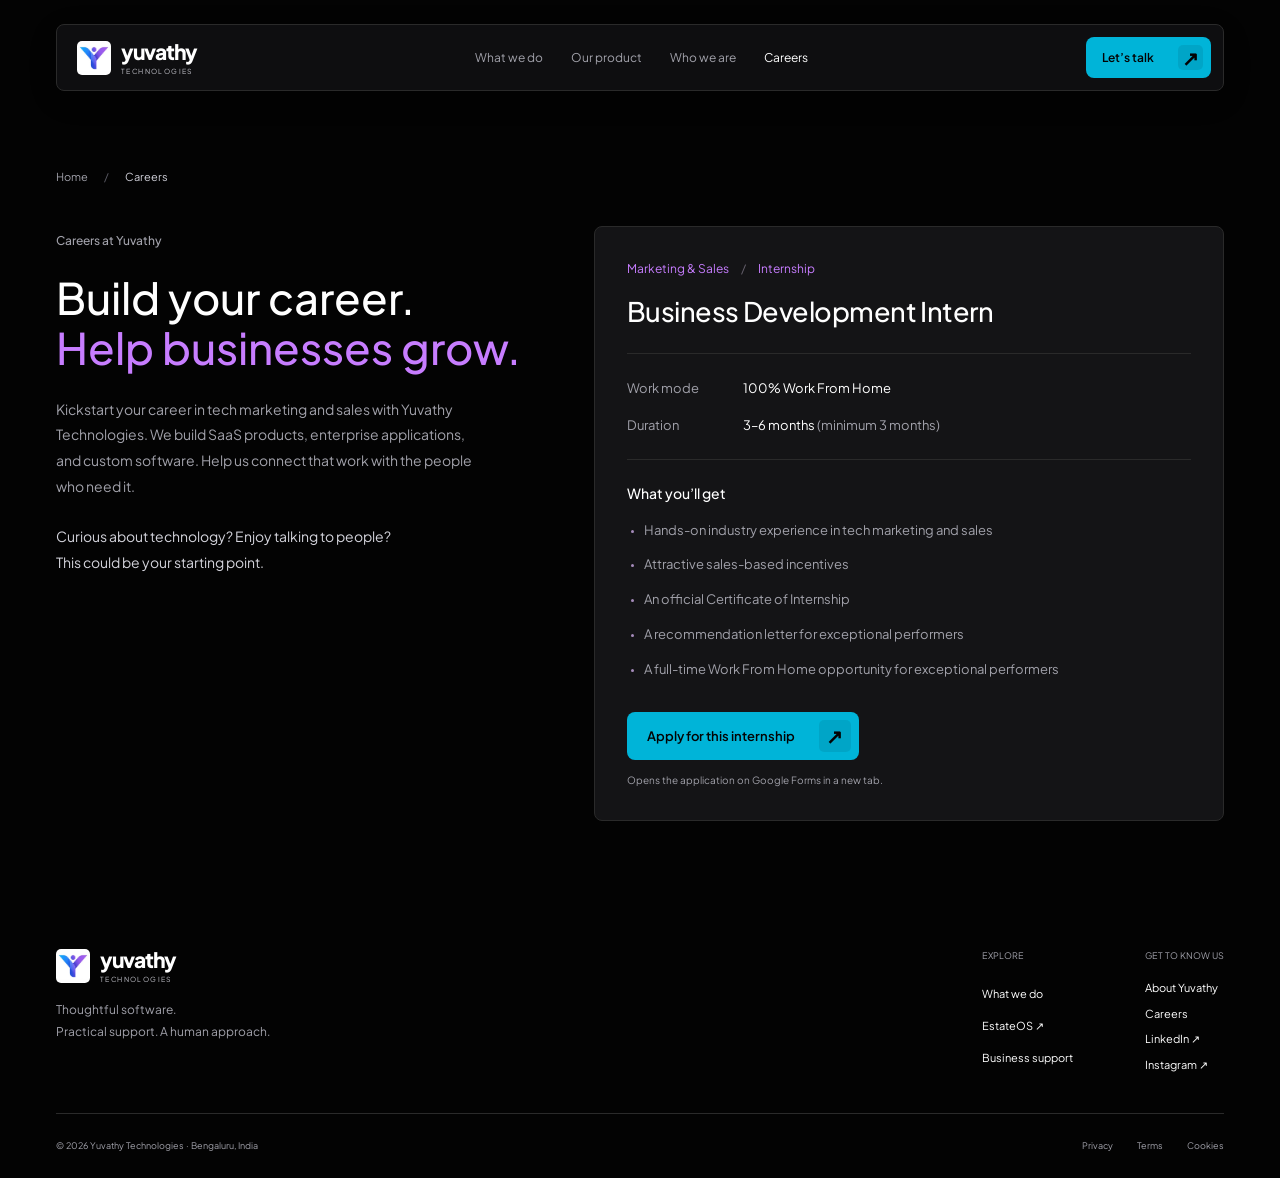
==== careers/index.html @ b0ac0183 "Streamline homepage and move internship details to careers page" ====
<!DOCTYPE html>
<html lang="en">

<head>
    <!-- Google tag (gtag.js) -->
    <script async src="https://www.googletagmanager.com/gtag/js?id=G-8HTMG8P2JD"></script>
    <script>
        window.dataLayer = window.dataLayer || [];
        function gtag(){dataLayer.push(arguments);}
        gtag('js', new Date());
        gtag('config', 'G-8HTMG8P2JD');
    </script>
    <meta charset="UTF-8">
    <meta name="viewport" content="width=device-width, initial-scale=1.0">
    <title>Business Development Internship — Careers | Yuvathy Technologies</title>
    <meta name="description" content="Apply for the Business Development Intern role at Yuvathy Technologies. 100% work from home, 3–6 months, sales-based incentives and an internship certificate.">
    <meta name="robots" content="index, follow">
    <meta name="theme-color" content="#030303">
    <link rel="canonical" href="https://yuvathy.in/careers/">
    <link rel="icon" type="image/svg+xml" href="/assets/favicon.svg">
    <link rel="alternate icon" type="image/png" sizes="48x48" href="/assets/favicon-48.png">
    <link rel="apple-touch-icon" sizes="180x180" href="/assets/apple-touch-icon.png">
    <link rel="preload" href="/assets/fonts/plus-jakarta-sans-latin-variable.woff2" as="font" type="font/woff2" crossorigin>
    <link rel="stylesheet" href="/css/site.css">
    <link rel="stylesheet" href="/css/pages.css">
</head>

<body class="careers-page">
    <a href="#main" class="skip-link">Skip to content</a>
    <header class="site-header">
        <div class="container nav-island">
            <a href="/" class="brand" aria-label="Yuvathy Technologies home">
                <img src="/assets/yuvathy-symbol.png" alt="" width="35" height="35">
                <span><span class="brand-name">yuvathy</span><span class="brand-kicker">Technologies</span></span>
            </a>
            <nav class="desktop-nav" aria-label="Primary navigation">
                <a href="/#services">What we do</a>
                <a href="/#products">Our product</a>
                <a href="/#about">Who we are</a>
                <a href="/careers/" aria-current="page">Careers</a>
            </nav>
            <a href="/#contact" class="button nav-contact">Let’s talk <span class="arrow" aria-hidden="true">↗</span></a>
            <button class="menu-toggle" aria-label="Open navigation" aria-expanded="false" aria-controls="mobile-navigation" type="button"><span></span><span></span></button>
        </div>
    </header>
    <nav class="mobile-menu" id="mobile-navigation" aria-label="Mobile navigation" inert>
        <a href="/#services" style="--i:1">What we do</a>
        <a href="/#products" style="--i:2">Our product</a>
        <a href="/#about" style="--i:3">Who we are</a>
        <a href="/careers/" style="--i:4">Careers</a>
        <a href="/#contact" style="--i:5">Let’s talk ↗</a>
        <p>Bengaluru, India · hello@yuvathy.in</p>
    </nav>

    <main id="main">
        <section id="careers" class="section careers-section" aria-labelledby="careers-title">
            <div class="container"><nav class="service-breadcrumb" aria-label="Breadcrumb"><ol><li><a href="/">Home</a></li><li aria-current="page">Careers</li></ol></nav></div>
            <div class="container careers-layout">
                <div class="careers-intro">
                    <span class="eyebrow">Careers at Yuvathy</span>
                    <h1 id="careers-title">Build your career.<br><em>Help businesses grow.</em></h1>
                    <p>Kickstart your career in tech marketing and sales with Yuvathy Technologies. We build SaaS products, enterprise applications, and custom software. Help us connect that work with the people who need it.</p>
                    <p class="careers-invitation">Curious about technology? Enjoy talking to people? This could be your starting point.</p>
                </div>
                <article id="business-development-intern" class="career-opening" aria-labelledby="intern-title">
                    <div class="career-category">Marketing &amp; Sales <span aria-hidden="true">/</span> Internship</div>
                    <h2 id="intern-title" class="career-opening-title">Business Development Intern</h2>
                    <dl class="career-details">
                        <div><dt>Work mode</dt><dd>100% Work From Home</dd></div>
                        <div><dt>Duration</dt><dd>3–6 months <span>(minimum 3 months)</span></dd></div>
                    </dl>
                    <h3 class="career-benefits-title">What you’ll get</h3>
                    <ul class="career-benefits">
                        <li>Hands-on industry experience in tech marketing and sales</li>
                        <li>Attractive sales-based incentives</li>
                        <li>An official Certificate of Internship</li>
                        <li>A recommendation letter for exceptional performers</li>
                        <li>A full-time Work From Home opportunity for exceptional performers</li>
                    </ul>
                    <a class="button career-apply" href="https://forms.gle/mjjdK5EdG37M9umu9" target="_blank" rel="noopener noreferrer" aria-label="Apply for the Business Development Intern position on Google Forms">Apply for this internship <span class="arrow" aria-hidden="true">↗</span></a>
                    <p class="career-apply-note">Opens the application on Google Forms in a new tab.</p>
                </article>
            </div>
        </section>

    </main>

    <footer class="site-footer">
        <div class="container">
            <div class="footer-top">
                <div class="footer-brand"><a href="/" class="brand" aria-label="Yuvathy Technologies home"><img src="/assets/yuvathy-symbol.png" alt="" width="35" height="35"><span><span class="brand-name">yuvathy</span><span class="brand-kicker">Technologies</span></span></a><p>Thoughtful software.<br>Practical support. A human approach.</p></div>
                <div class="footer-links">
                    <div><small>Explore</small><a href="/#services">What we do</a><a href="https://estateos.yuvathy.in" target="_blank" rel="noopener noreferrer">EstateOS ↗</a><a href="/services/accounting-compliance/">Business support</a></div>
                    <div><small>Get to know us</small><a href="/#about">About Yuvathy</a><a href="/careers/" aria-current="page">Careers</a><a href="https://www.linkedin.com/company/yuvathy-technologies/" target="_blank" rel="noopener noreferrer">LinkedIn ↗</a><a href="https://www.instagram.com/yuvathy.in/" target="_blank" rel="noopener noreferrer">Instagram ↗</a></div>
                </div>
            </div>
            <div class="footer-bottom"><span>© 2026 Yuvathy Technologies · Bengaluru, India</span><div class="footer-legal"><a href="/privacy.html">Privacy</a><a href="/terms.html">Terms</a><a href="/cookies.html">Cookies</a></div></div>
        </div>
    </footer>
    <script type="module" src="/js/site.js"></script>
</body>
</html>
---- css/site.css ----
@font-face {
  font-family: 'Plus Jakarta Sans';
  font-style: normal;
  font-weight: 400 800;
  font-display: swap;
  src: url('/assets/fonts/plus-jakarta-sans-latin-variable.woff2') format('woff2');
}

:root {
  --primary: #00b4d8;
  --accent: #c77dff;
  --background: #030303;
  --surface: #1a1a1a;
  --text: #ffffff;
  --muted: #a1a1aa;
  --border: #2a2a2a;
  --radius: 8px;
  --section-space: 80px;
  --curve: cubic-bezier(.22,.8,.25,1);
  --display: 'Plus Jakarta Sans', sans-serif;
  --max: 1240px;
}

* { box-sizing: border-box; }
html { scroll-behavior: smooth; scroll-padding-top: 120px; }
body {
  margin: 0;
  background: var(--background);
  color: var(--text);
  font: 400 16px/1.6 var(--display);
  -webkit-font-smoothing: antialiased;
}
body.menu-open { overflow: hidden; }
::selection { background: var(--accent); color: var(--background); }
a { color: inherit; text-decoration: none; }
button, input, textarea, select { font: inherit; }
button, a { -webkit-tap-highlight-color: transparent; }
button { cursor: pointer; color: inherit; }
img { display: block; max-width: 100%; }
h1, h2, h3, p { margin: 0; }
h1, h2, h3 { font-weight: 500; }
h1, h2 { font-family: var(--display); line-height: 1.04; letter-spacing: 0; }
h2 { font-size: clamp(36px, 3.5vw, 48px); }
h3 { line-height: 1.3; }
p { color: var(--muted); }
em { font-style: normal; font-weight: inherit; color: var(--accent); }
ul, ol { padding: 0; margin: 0; list-style: none; }
.container { width: min(var(--max), calc(100% - 112px)); margin-inline: auto; }
.section { padding-block: var(--section-space); }
.eyebrow {
  display: inline-flex; align-items: center; gap: 10px; margin-bottom: 24px;
  color: var(--muted); font: 500 12px/1.4 var(--display); letter-spacing: 0;
}
.skip-link {
  position: fixed; top: 10px; left: 10px; z-index: 40;
  transform: translateY(-180%); padding: 12px 20px;
  background: var(--primary); color: var(--background); border-radius: var(--radius);
}
.skip-link:focus { transform: none; }
:focus-visible { outline: 2px solid var(--accent); outline-offset: 5px; }
.arrow {
  display: grid; place-items: center; flex: 0 0 auto;
  width: 32px; height: 32px; background: #03030314; border-radius: 5px;
  font-size: 20px; line-height: 1; transition: transform .5s var(--curve);
}
.button {
  display: inline-flex; justify-content: space-between; align-items: center; gap: 24px;
  min-height: 48px; padding: 8px 8px 8px 20px;
  background: var(--primary); color: #030303; border: 0; border-radius: var(--radius);
  font-size: 13px; font-weight: 600;
  transition: transform .5s var(--curve), background .5s var(--curve);
}
.button:hover { background: #38c9e6; }
.button:hover .arrow { transform: translate(2px,-2px); }
.button:active { transform: scale(.98); }
.text-link { display: inline-flex; align-items: center; gap: 16px; font-size: 13px; font-weight: 500; }
.text-link .arrow { background: #ffffff08; color: var(--primary); }
.text-link:hover .arrow { transform: translate(3px,-2px); }
.quiet-link { font-size: 12px; padding-block: 7px; border-bottom: 1px solid var(--border); color: #c3c3cb; }
.quiet-link:hover { color: white; }

/* Navigation is detached from the page edge. */
.site-header { position: fixed; top: 24px; left: 0; right: 0; z-index: 20; pointer-events: none; }
.nav-island {
  pointer-events: auto; display: flex; align-items: center; justify-content: space-between; gap: 24px;
  padding: 12px 12px 12px 20px; background: #101012eb; backdrop-filter: blur(20px);
  border: 1px solid var(--border); border-radius: var(--radius);
  box-shadow: 0 8px 32px #00000018;
}
.brand { display: flex; align-items: center; gap: 10px; line-height: 1; }
.brand img { width: 34px; height: 34px; border-radius: 5px; }
.brand-name { display: block; font-size: 21px; letter-spacing: -.06em; font-weight: 800; }
.brand-kicker { display: block; margin-top: 6px; font: 400 7px/1 var(--display); letter-spacing: .2em; text-transform: uppercase; color: #c4c4cc; }
.desktop-nav { display: flex; gap: 28px; font-size: 12px; }
.desktop-nav a { color: var(--muted); transition: color .4s var(--curve); }
.desktop-nav a:hover, .desktop-nav a[aria-current] { color: white; }
.nav-contact { min-height: 40px; padding-left: 16px; font-size: 12px; }
.nav-contact .arrow { width: 25px; height: 25px; }
.menu-toggle { display: none; width: 44px; height: 44px; position: relative; z-index: 32; background: transparent; border: 0; border-radius: 5px; }
.menu-toggle span { position: absolute; left: 12px; width: 20px; height: 1.5px; background: white; transition: transform .5s var(--curve); }
.menu-toggle span:first-child { transform: translateY(-4px); }
.menu-toggle span:last-child { transform: translateY(4px); }
.menu-toggle[aria-expanded=true] span:first-child { transform: rotate(45deg); }
.menu-toggle[aria-expanded=true] span:last-child { transform: rotate(-45deg); }
.mobile-menu {
  position: fixed; inset: 0; z-index: 19; display: flex; flex-direction: column; justify-content: center;
  padding: 100px 32px 45px; background: #030303f5; backdrop-filter: blur(24px);
  visibility: hidden; opacity: 0; pointer-events: none;
  transition: opacity .5s var(--curve), visibility 0s .5s;
}
.mobile-menu.is-open { visibility: visible; opacity: 1; pointer-events: auto; transition: opacity .5s var(--curve), visibility 0s; }
.mobile-menu a {
  display: block; font-size: clamp(28px,6vw,42px); line-height: 1.8; letter-spacing: -.03em;
  transform: translateY(25px); opacity: 0;
  transition: transform .65s var(--curve), opacity .65s var(--curve); transition-delay: calc(var(--i)*60ms);
}
.mobile-menu.is-open a { transform: none; opacity: 1; }
.mobile-menu p { margin-top: 32px; font: 10px/1.8 var(--display); }

/* A typographic first screen with one atmospheric focal object. */
.hero { position: relative; padding-top: 184px; padding-bottom: 40px; overflow: clip; }
.hero::before {
  content: ''; position: absolute; inset: 0; pointer-events: none;
  background: radial-gradient(ellipse at 83% 38%,#44226612,transparent 45%);
}
.hero-layout { display: grid; grid-template-columns: 1.15fr 1fr; gap: 48px; align-items: center; }
.hero-copy { position: relative; }
.hero .eyebrow { margin-bottom: 32px; }
.hero .eyebrow::before { content: ''; width: 24px; height: 1px; background: var(--primary); }
.hero h1 { font-size: 64px; font-weight: 500; line-height: 1.04; letter-spacing: 0; }
.hero h1 em { color: var(--accent); }
.hero-description { max-width: 470px; margin-top: 32px; font-size: 16px; line-height: 1.75; }
.hero-actions { display: flex; align-items: center; gap: 24px; margin-top: 32px; }
.hero-footnote { margin-top: 24px; font: 11px/1.6 var(--display); }
.hero-art { position: relative; min-width: 0; }
.art-label { position: absolute; top: 5%; right: 0; color: #b2a4bc; font: 9px/1.5 var(--display); text-transform: uppercase; letter-spacing: .08em; }
.orbit { width: 100%; height: auto; }
.art-caption { display: flex; align-items: center; gap: 16px; position: absolute; bottom: 0; left: 16px; right: 0; }
.art-cross { font: 300 28px/1 var(--display); color: var(--primary); }
.art-caption p { font-size: 12px; line-height: 1.7; }
.art-caption p span { color: #e9e9ed; }
.hero-baseline { position: relative; display: flex; justify-content: space-between; gap: 32px; margin-top: 64px; padding-top: 24px; border-top: 1px solid var(--border); color: var(--muted); font: 12px/1.6 var(--display); }
.baseline-services { display: flex; gap: 24px; }
.baseline-services span + span { padding-left: 24px; border-left: 1px solid var(--border); }

.section-heading { display: flex; justify-content: space-between; align-items: end; gap: 64px; margin-bottom: 40px; }
.section-heading h2 { max-width: 640px; }
.section-heading > p { max-width: 330px; font-size: 14px; line-height: 1.8; }
.service-grid { display: grid; grid-template-columns: 1.15fr 1fr; gap: 16px; }
.card-shell { padding: 1px; background: var(--border); border-radius: var(--radius); }
.service-core { display: flex; flex-direction: column; align-items: start; min-height: 376px; padding: 32px; background: var(--surface); border-radius: 7px; }
.service-number { display: flex; justify-content: space-between; align-items: center; width: 100%; font: 500 10px/1.6 var(--display); color: var(--primary); }
.service-symbol { font-size: 24px; line-height: 1; }
.service-core h3 { margin-top: 32px; font-size: 28px; letter-spacing: -.03em; }
.service-core > p { max-width: 460px; margin-top: 16px; font-size: 14px; line-height: 1.8; }
.service-tags { display: flex; flex-wrap: wrap; gap: 8px; margin: 24px 0 32px; }
.service-tags span { padding: 5px 8px; background: #ffffff05; border: 1px solid #ffffff08; border-radius: 4px; color: #b6b6c0; font: 9px/1.5 var(--display); }
.service-core .text-link { margin-top: auto; }
.service-business .service-core { background: #171419; }
.service-business .service-number, .service-business .text-link .arrow { color: var(--accent); }

.product-section { background: #0b0b0d; border-block: 1px solid #ffffff06; }
.product-heading { display: flex; align-items: center; justify-content: space-between; gap: 24px; margin-bottom: 48px; }
.product-heading .eyebrow { margin-bottom: 0; }
.product-heading > span { font: 10px/1.6 var(--display); color: var(--muted); }
.product-layout { display: grid; grid-template-columns: .85fr 1.15fr; align-items: center; gap: 64px; }
.product-copy h2 { font-size: clamp(36px,3.4vw,46px); line-height: 1.13; }
.product-name { display: inline-flex; align-items: center; gap: 10px; margin-bottom: 24px; font-size: 18px; font-weight: 600; letter-spacing: -.05em; }
.product-logo { width: 36px; height: 36px; flex-shrink: 0; }
.product-copy > p { font-size: 14px; margin-top: 24px; line-height: 1.8; }
.product-benefits { display: flex; flex-wrap: wrap; gap: 12px; margin: 24px 0 32px; }
.product-benefits span { padding-right: 12px; border-right: 1px solid var(--border); font: 10px/1.5 var(--display); color: var(--muted); }
.product-benefits span:last-child { border: 0; }
.product-window-shell { min-width: 0; padding: 5px; background: #19191e; border: 1px solid #ffffff0d; border-radius: var(--radius); box-shadow: 0 24px 80px #00000016; }
.product-window { overflow: hidden; background: #0e0e12; border: 1px solid #ffffff08; border-radius: 4px; }
.window-bar { display: flex; align-items: center; justify-content: space-between; gap: 8px; padding: 12px 16px; border-bottom: 1px solid var(--border); color: var(--muted); font: 8px/1.5 var(--display); }
.window-dots { display: flex; gap: 4px; }
.window-dots span { width: 5px; height: 5px; border-radius: 50%; background: #585861; }
.demo-label { padding: 3px 6px; border-radius: 3px; background: #c77dff12; color: var(--accent); font-size: 7px; text-transform: uppercase; letter-spacing: .04em; }
.app-layout { display: grid; grid-template-columns: 112px 1fr; min-height: 330px; }
.app-sidebar { padding: 24px 12px; background: #151519; border-right: 1px solid var(--border); }
.app-logo { display: flex; align-items: center; gap: 5px; margin-bottom: 26px; font-size: 12px; font-weight: 700; letter-spacing: -.04em; }
.app-logo img { width: 16px; height: 16px; flex-shrink: 0; }
.app-sidebar li { display: flex; align-items: center; gap: 7px; margin-bottom: 4px; padding: 8px; border-radius: 4px; color: var(--muted); font-size: 8px; }
.app-sidebar li.selected { background: #00b4d812; color: var(--primary); }
.app-sidebar li span { font-size: 12px; }
.app-main { padding: 24px; }
.app-eyebrow { font: 7px/1.5 var(--display); text-transform: uppercase; color: var(--muted); letter-spacing: .04em; }
.app-main h3 { margin-top: 7px; font-size: 18px; letter-spacing: -.03em; }
.app-main > p { margin-top: 6px; font-size: 8px; }
.app-toolbar { display: flex; align-items: center; justify-content: space-between; gap: 8px; margin-top: 24px; font-size: 9px; font-weight: 500; }
.app-toolbar > span:last-child { padding: 5px 8px; background: var(--primary); color: #030303; border-radius: 4px; font-size: 7px; }
.property-table { width: 100%; margin-top: 12px; border-collapse: collapse; font-size: 8px; }
.property-table th { padding: 9px 0; text-align: left; border-bottom: 1px solid var(--border); font: 400 7px/1.6 var(--display); color: var(--muted); }
.property-table td { padding: 12px 0; border-bottom: 1px solid #ffffff08; }
.property-name { display: flex; align-items: center; gap: 7px; }
.property-tile { display: grid; place-items: center; flex-shrink: 0; width: 24px; height: 25px; border-radius: 4px; background: #00b4d815; color: var(--primary); font-size: 13px; }
.property-tile.terracotta { background: #c77dff15; color: var(--accent); }
.property-tile.blue { background: #00b4d810; color: #82bac8; }
.app-status { display: inline-block; padding: 3px 6px; border-radius: 4px; background: #00b4d812; color: #6ec7d9; font-size: 6px; }
.app-status.follow-up { background: #c77dff12; color: #d1a1f7; }
.preview-caption { margin-top: 12px; text-align: right; font: 8px/1.7 var(--display); color: var(--muted); }
.pipeline { display: flex; justify-content: space-between; gap: 32px; margin-top: 64px; padding-top: 24px; border-top: 1px solid var(--border); }
.pipeline p { font: 10px/1.8 var(--display); }
.pipeline span { color: #dbdbe2; }

.about-layout { display: grid; grid-template-columns: 1fr 1fr; gap: 88px; align-items: start; }
.about-layout h2 { max-width: 520px; line-height: 1.15; }
.about-copy { padding-top: 40px; }
.about-copy > p { margin-bottom: 24px; font-size: 15px; line-height: 1.9; }
.signature { display: flex; align-items: center; gap: 12px; margin-top: 32px; font-size: 11px; line-height: 1.6; }
.signature-logo { width: 40px; height: 40px; border-radius: 5px; }
.signature small { display: block; color: var(--muted); font: 9px/1.8 var(--display); }
.principles { display: flex; flex-wrap: wrap; gap: 16px; margin-top: 32px; }
.principles span { color: #b6b6c0; font: 9px/1.6 var(--display); }
.principles span + span { padding-left: 16px; border-left: 1px solid var(--border); }
.process { padding-top: 0; }
.process-heading { display: flex; align-items: center; justify-content: space-between; gap: 32px; padding-top: 40px; margin-bottom: 40px; border-top: 1px solid var(--border); }
.process-heading h2 { font-size: 32px; letter-spacing: -.025em; }
.process-heading p { font: 10px/1.7 var(--display); }
.process-steps { display: grid; grid-template-columns: repeat(3,1fr); gap: 48px; }
.step-number { display: block; margin-bottom: 24px; color: var(--primary); font: 11px/1.5 var(--display); }
.process-steps h3 { margin-bottom: 12px; font-size: 16px; }
.process-steps p { max-width: 330px; font-size: 13px; line-height: 1.8; }
.careers-section { padding-top: 0; }
.careers-layout { display: grid; grid-template-columns: .85fr 1.15fr; gap: 72px; align-items: start; padding-top: 64px; border-top: 1px solid var(--border); }
.careers-intro h1 { font-size: clamp(34px,3.4vw,46px); line-height: 1.14; }
.careers-intro > p { max-width: 430px; margin-top: 24px; font-size: 14px; line-height: 1.85; }
.careers-intro .careers-invitation { max-width: 350px; color: #d4d4dc; }
.career-opening { padding: 32px; background: #141416; border: 1px solid var(--border); border-radius: var(--radius); }
.career-category { display: flex; align-items: center; gap: 12px; margin-bottom: 16px; color: var(--accent); font-size: 12px; }
.career-category span { color: #66616c; }
.career-opening-title { font-size: 27px; letter-spacing: -.02em; line-height: 1.3; }
.career-details { display: grid; gap: 16px; margin: 24px 0; padding: 24px 0; border-block: 1px solid var(--border); }
.career-details > div { display: grid; grid-template-columns: 100px 1fr; gap: 16px; font-size: 13px; }
.career-details dt { color: var(--muted); }
.career-details dd { margin: 0; }
.career-details dd span { color: var(--muted); }
.career-benefits-title { margin: 0 0 16px; font-size: 14px; font-weight: 500; }
.career-benefits { display: grid; gap: 12px; padding-left: 17px; color: var(--muted); list-style: disc; font-size: 13px; line-height: 1.75; }
.career-benefits li::marker { color: #a68cbb; font-size: 9px; }
.career-apply { margin-top: 32px; }
.career-apply-note { margin-top: 12px; font-size: 10px; }
.faq-section { padding-top: 24px; }
.faq-layout { display: grid; grid-template-columns: .8fr 1.2fr; gap: 88px; }
.faq-intro h2 { max-width: 400px; font-size: 36px; line-height: 1.16; }
.faq-intro > p { max-width: 290px; margin-top: 24px; font-size: 14px; line-height: 1.8; }
.faq-list details { border-bottom: 1px solid var(--border); }
.faq-list details:first-child { border-top: 1px solid var(--border); }
.faq-list summary { display: flex; justify-content: space-between; align-items: center; gap: 24px; padding: 24px 0; list-style: none; cursor: pointer; font-size: 13px; }
.faq-list summary::-webkit-details-marker { display: none; }
.faq-list summary::after { content: '+'; color: var(--accent); font: 20px/1 var(--display); transition: transform .4s var(--curve); }
.faq-list details[open] summary::after { transform: rotate(45deg); }
.faq-list details p { padding: 0 24px 24px 0; font-size: 13px; line-height: 1.85; }
.faq-list details p a { color: var(--primary); text-decoration: underline; text-underline-offset: 3px; }

.contact-section { padding: 0 0 24px; }
.contact-shell { padding: 1px; background: var(--border); border-radius: var(--radius); }
.contact-core { display: grid; grid-template-columns: 1.1fr 1fr; gap: 72px; padding: 56px; border-radius: 7px; background: radial-gradient(ellipse at 0 100%,#39214a33,transparent 65%),#121214; }
.contact-core .eyebrow { color: #c9b2db; }
.contact-core h2 { font-size: clamp(36px,3.8vw,52px); line-height: 1.12; }
.contact-copy > p { max-width: 380px; margin-top: 24px; font-size: 14px; line-height: 1.8; }
.contact-person { display: flex; align-items: center; gap: 12px; margin-top: 32px; }
.contact-person img { width: 32px; height: 32px; border-radius: 5px; }
.contact-person p { font-size: 11px; color: #c4c4ce; }
.contact-options { align-self: center; }
.contact-options-label { font-size: 11px; margin-bottom: 16px; }
.contact-link { display: flex; align-items: center; justify-content: space-between; gap: 16px; padding: 20px 0; border-top: 1px solid var(--border); }
.contact-link small { display: block; margin-bottom: 5px; color: var(--muted); font: 9px/1.5 var(--display); }
.contact-link strong { font-size: 18px; font-weight: 400; }
.contact-link .arrow { width: 36px; height: 36px; background: #ffffff05; color: var(--primary); }
.contact-link:hover .arrow { transform: translate(3px,-3px); }
.contact-link.whatsapp { padding: 16px; margin-top: 16px; background: var(--accent); color: #030303; border: 0; border-radius: var(--radius); }
.contact-link.whatsapp small { color: #44255c; }
.contact-link.whatsapp strong { font-size: 13px; font-weight: 500; }
.contact-link.whatsapp .arrow { background: #0303030a; color: #030303; }
.contact-note { margin-top: 16px; font: 8px/1.8 var(--display); }
.site-footer { padding-block: 48px 24px; }
.footer-top { display: flex; justify-content: space-between; align-items: start; gap: 32px; }
.footer-brand p { max-width: 240px; margin-top: 16px; font-size: 12px; line-height: 1.8; }
.footer-links { display: flex; gap: 72px; font-size: 11px; }
.footer-links div { display: grid; gap: 8px; }
.footer-links small { margin-bottom: 8px; color: var(--muted); font: 9px/1.5 var(--display); text-transform: uppercase; }
.footer-links a:hover { color: var(--primary); }
.footer-bottom { display: flex; justify-content: space-between; gap: 24px; padding-top: 24px; margin-top: 40px; border-top: 1px solid var(--border); font: 9px/1.7 var(--display); color: var(--muted); }
.footer-legal { display: flex; gap: 24px; }
.reveal { opacity: 1; transform: none; }
.motion-ready .reveal { opacity: 0; transform: translateY(24px); transition: opacity .9s var(--curve), transform .9s var(--curve); transition-delay: var(--delay,0ms); }
.motion-ready .reveal.is-visible { opacity: 1; transform: none; }

@media (min-width: 1500px) {
  .hero { padding-top: 208px; }
  .hero-baseline { margin-top: 80px; }
}
@media (max-width: 1100px) {
  .container { width: calc(100% - 64px); }
  .hero-layout { gap: 32px; }
  .hero h1 { font-size: 54px; }
  .hero-description { font-size: 15px; }
  .hero-actions { gap: 16px; }
  .hero-footnote { font-size: 11px; }
  .desktop-nav { gap: 20px; }
  .product-layout { gap: 40px; }
  .app-layout { grid-template-columns: 88px 1fr; }
  .app-sidebar { padding-inline: 8px; }
  .app-main { padding: 24px 16px; }
  .about-layout, .faq-layout { gap: 48px; }
  .careers-layout { gap: 40px; }
  .contact-core { gap: 40px; padding: 40px; }
  .baseline-services { gap: 16px; }
  .baseline-services span + span { padding-left: 16px; }
  .hero-baseline { font-size: 11px; }
}
@media (min-width: 768px) and (max-width: 900px) {
  .nav-island { gap: 16px; padding-left: 12px; }
  .desktop-nav { gap: 12px; font-size: 10px; }
  .brand-name { font-size: 18px; }
  .nav-contact { gap: 12px; }
  .desktop-nav { gap: 10px; }
  .hero h1 { font-size: 46px; }
  .hero-actions { flex-wrap: wrap; }
  .hero-baseline { align-items: start; }
  .baseline-services { flex-wrap: wrap; justify-content: end; gap: 8px 16px; }
  .service-core { padding: 24px; }
  .service-core h3 { font-size: 24px; }
  .section-heading { gap: 32px; }
  .section-heading > p { max-width: 250px; }
  .product-layout { grid-template-columns: 1fr; }
  .product-copy h2 { max-width: 600px; }
  .product-copy > p { max-width: 530px; }
  .product-layout > div:last-child { max-width: 600px; }
}
@media (max-width: 767px) {
  html { scroll-padding-top: 100px; }
  .container { width: calc(100% - 32px); }
  .section { padding-block: 64px; }
  .site-header { top: 16px; }
  .nav-island { padding: 8px 8px 8px 16px; gap: 16px; }
  .brand img { width: 31px; height: 31px; }
  .brand-name { font-size: 20px; }
  .desktop-nav, .nav-contact { display: none; }
  .menu-toggle { display: block; }
  .hero { padding-top: 144px; padding-bottom: 32px; }
  .hero-layout { grid-template-columns: 1fr; gap: 32px; }
  .hero .eyebrow { font-size: 11px; margin-bottom: 24px; }
  .hero h1 { font-size: clamp(40px,9.5vw,58px); line-height: 1.06; }
  .hero-description { max-width: 470px; font-size: 15px; margin-top: 24px; }
  .hero-actions { gap: 20px; margin-top: 24px; }
  .hero-actions .button { font-size: 12px; gap: 16px; padding-left: 16px; }
  .hero-actions .quiet-link { font-size: 10px; }
  .hero-footnote { font-size: 11px; margin-top: 20px; }
  .hero-art { width: min(100%,460px); margin-inline: auto; }
  .art-label { font-size: 8px; top: 0; }
  .art-caption { left: 0; }
  .art-caption p { font-size: 11px; }
  .hero-baseline { align-items: start; gap: 24px; margin-top: 48px; font-size: 11px; }
  .hero-baseline > span { max-width: 130px; }
  .baseline-services { display: grid; gap: 8px; font-size: 11px; }
  .baseline-services span + span { padding-left: 0; border-left: 0; }
  .section-heading { display: block; margin-bottom: 32px; }
  .section-heading h2 { font-size: 36px; }
  .section-heading > p { max-width: 430px; margin-top: 24px; font-size: 14px; }
  .eyebrow { font-size: 11px; margin-bottom: 20px; }
  .service-grid { grid-template-columns: 1fr; }
  .service-core { min-height: 350px; padding: 24px; }
  .service-number { font-size: 9px; }
  .service-core h3 { font-size: 27px; }
  .service-core > p { font-size: 14px; }
  .service-tags span { font-size: 8px; }
  .product-heading { align-items: start; margin-bottom: 32px; }
  .product-heading > span { max-width: 105px; text-align: right; font-size: 8px; }
  .product-layout { grid-template-columns: 1fr; gap: 40px; }
  .product-copy h2 { font-size: 37px; }
  .product-copy > p { max-width: 470px; }
  .product-benefits { gap: 8px; }
  .product-benefits span { font-size: 9px; padding-right: 8px; }
  .app-layout { grid-template-columns: 72px 1fr; min-height: 300px; }
  .app-main { padding: 20px 12px; }
  .app-sidebar { padding: 20px 6px; }
  .app-logo { font-size: 10px; }
  .app-logo img { width: 12px; height: 12px; }
  .app-sidebar li { font-size: 6px; padding: 7px 3px; gap: 4px; }
  .app-sidebar li span { font-size: 10px; }
  .app-main h3 { font-size: 15px; }
  .app-main > p { font-size: 7px; }
  .window-bar { padding: 10px; font-size: 6px; }
  .demo-label { font-size: 5px; padding: 3px 4px; }
  .property-table { font-size: 6px; }
  .property-table th { font-size: 6px; }
  .property-name { gap: 4px; }
  .property-tile { width: 17px; height: 22px; font-size: 11px; }
  .app-status { font-size: 5px; padding: 3px 4px; }
  .app-toolbar { font-size: 8px; }
  .app-toolbar > span:last-child { font-size: 6px; padding: 4px 6px; }
  .preview-caption { font-size: 7px; }
  .pipeline { display: block; margin-top: 40px; padding-top: 24px; }
  .pipeline > p { font-size: 9px; }
  .pipeline > p:first-child { margin-bottom: 12px; }
  .about-layout { grid-template-columns: 1fr; gap: 32px; }
  .about-layout h2 { max-width: 480px; font-size: 36px; }
  .about-copy { padding-top: 0; }
  .about-copy > p { font-size: 14px; }
  .principles { gap: 12px; }
  .principles span { font-size: 8px; }
  .process { padding-top: 0; }
  .process-heading { display: block; margin-bottom: 32px; padding-top: 32px; }
  .process-heading h2 { font-size: 29px; }
  .process-heading p { margin-top: 16px; }
  .process-steps { grid-template-columns: 1fr; gap: 32px; }
  .process-steps li { display: grid; grid-template-columns: 32px 1fr; column-gap: 16px; }
  .step-number { grid-row: span 2; margin-top: 3px; font-size: 10px; }
  .process-steps h3 { font-size: 15px; margin-bottom: 8px; }
  .process-steps p { max-width: 450px; }
  .faq-section { padding-top: 0; }
  .careers-section { padding-top: 0; }
  .careers-layout { grid-template-columns: 1fr; gap: 32px; padding-top: 40px; }
  .careers-intro h1 { font-size: 36px; }
  .career-opening { padding: 24px; }
  .career-opening-title { font-size: 25px; }
  .career-details > div { grid-template-columns: 76px 1fr; gap: 12px; font-size: 12px; }
  .career-apply { font-size: 12px; gap: 16px; }
  .faq-layout { grid-template-columns: 1fr; gap: 32px; }
  .faq-intro h2 { font-size: 33px; max-width: 440px; }
  .faq-intro > p { max-width: 350px; }
  .faq-list summary { font-size: 12px; }
  .contact-section { padding-bottom: 0; }
  .contact-core { grid-template-columns: 1fr; gap: 32px; padding: 32px 24px; }
  .contact-core h2 { font-size: 36px; }
  .contact-copy > p { font-size: 13px; }
  .contact-person { margin-top: 24px; }
  .contact-options-label { font-size: 10px; }
  .contact-link strong { font-size: 17px; }
  .contact-link.whatsapp strong { font-size: 12px; }
  .contact-link.whatsapp small { font-size: 8px; }
  .contact-note { font-size: 7px; }
  .site-footer { padding-block: 40px 24px; }
  .footer-top { display: block; }
  .footer-links { gap: 40px; margin-top: 32px; }
  .footer-bottom { display: block; margin-top: 32px; font-size: 8px; }
  .footer-legal { margin-top: 16px; }
  .motion-ready .reveal { transform: translateY(16px); }
}
@media (max-width: 360px) {
  .hero-actions { flex-wrap: wrap; gap: 12px 24px; }
  .hero-footnote { font-size: 10px; }
  .contact-core { padding-inline: 20px; }
  .contact-core h2 { font-size: 31px; }
  .contact-link strong { font-size: 15px; }
  .contact-link.whatsapp { padding: 12px; }
}
/* A shorter homepage: immediate content, fewer repeated messages, and a compact hiring link. */
.home-page { --section-space: 64px; }
.home-page .hero { padding-top: 160px; padding-bottom: 48px; }
.home-page .hero-art { width: min(440px, 100%); justify-self: end; }
.home-page .section-heading { margin-bottom: 32px; }
.home-page .service-core { min-height: 0; padding: 28px; }
.home-page .service-core h3 { margin-top: 24px; font-size: 25px; }
.home-page .service-core .text-link { margin-top: 28px; }
.home-page .product-heading { margin-bottom: 28px; }
.home-page .product-copy .button { margin-top: 24px; }
.home-page .about-layout { align-items: start; }
.home-page .about-layout h2 { font-size: 42px; }
.home-page .about-copy { padding-top: 0; }
.home-page .about-copy .about-approach { font-size: 13px; margin-bottom: 0; scroll-margin-top: 124px; }
.home-page .signature { margin-top: 20px; }
.careers-teaser { padding-bottom: 64px; }
.careers-strip { display: flex; justify-content: space-between; align-items: center; gap: 32px; padding: 28px 0; border-block: 1px solid var(--border); }
.careers-strip .eyebrow { margin-bottom: 8px; color: var(--accent); }
.careers-strip h2 { font-size: 22px; line-height: 1.4; }
.careers-strip p { margin-top: 8px; font-size: 12px; }
.careers-strip .text-link { flex-shrink: 0; }
.contact-next-step { margin-top: 24px; border-top: 1px solid var(--border); scroll-margin-top: 124px; }
.contact-next-step summary { display: flex; align-items: center; justify-content: space-between; gap: 16px; padding: 16px 0; cursor: pointer; font-size: 12px; list-style: none; }
.contact-next-step summary::-webkit-details-marker { display: none; }
.contact-next-step summary::after { content: '+'; color: var(--accent); font-size: 18px; }
.contact-next-step[open] summary::after { content: '−'; }
.contact-next-step p { padding-bottom: 16px; font-size: 12px; line-height: 1.8; }
.home-page .contact-core { padding: 48px; }
.home-page .contact-person { margin-top: 16px; }
@media (max-width: 767px) {
  .home-page .hero { padding-top: 128px; padding-bottom: 32px; }
  .home-page .hero-layout { gap: 8px; }
  .home-page .hero-art { width: 220px; justify-self: center; }
  .home-page .section { padding-block: 48px; }
  .home-page .service-core { padding: 24px; }
  .home-page .service-core h3 { font-size: 24px; }
  .home-page .about-layout h2 { font-size: 36px; }
  .careers-teaser { padding-bottom: 48px; }
  .careers-strip { align-items: start; flex-direction: column; gap: 20px; padding-block: 24px; }
  .careers-strip h2 { font-size: 21px; }
  .home-page .contact-core { padding: 32px 24px; }
}
@media (prefers-reduced-motion: reduce) {
  html { scroll-behavior: auto; }
  *, *::before, *::after { transition: none !important; animation: none !important; }
  .motion-ready .reveal { opacity: 1; transform: none; }
}
---- css/pages.css ----
/* Inner pages share the homepage's tokens, navigation, and footer in site.css. */
.button-secondary {
  color: var(--text);
  background: #1a1a1a;
  box-shadow: inset 0 0 0 1px var(--border);
}
.button-secondary:hover { background: #242428; }
.button-secondary .arrow { background: #ffffff08; color: var(--accent); }
.footer-legal a[aria-current="page"] { color: var(--accent); }

/* Policies: a quiet reading column and a lightweight section index. */
.careers-page .careers-section { padding: 168px 0 80px; }
.careers-page .careers-layout { padding-top: 0; border-top: 0; }
.careers-page .service-breadcrumb { margin-bottom: 40px; }
.careers-page .career-opening { scroll-margin-top: 124px; }
.legal-main { padding: 184px 0 80px; }
.legal-hero { max-width: 800px; margin-bottom: 64px; }
.legal-hero h1 { font-size: clamp(44px, 5vw, 64px); }
.legal-hero > p { max-width: 720px; margin-top: 24px; font-size: 16px; line-height: 1.85; }
.legal-updated { display: block; margin-top: 24px; color: var(--muted); font-size: 12px; }
.legal-layout {
  display: grid;
  grid-template-columns: 220px minmax(0, 1fr);
  gap: 80px;
  align-items: start;
  padding-top: 40px;
  border-top: 1px solid var(--border);
}
.legal-nav { position: sticky; top: 124px; display: grid; gap: 4px; align-content: start; }
.legal-nav > span { margin-bottom: 12px; color: #e0e0e7; font-size: 12px; }
.legal-nav a {
  padding: 7px 0;
  color: var(--muted);
  font-size: 12px;
  line-height: 1.6;
  transition: color .4s var(--curve);
}
.legal-nav a:hover, .legal-nav a[aria-current] { color: var(--accent); }
.legal-document { max-width: 820px; min-width: 0; }
.legal-document section { scroll-margin-top: 124px; }
.legal-document section + section { margin-top: 40px; padding-top: 40px; border-top: 1px solid var(--border); }
.legal-document h2 { margin-bottom: 20px; font-size: 24px; line-height: 1.35; letter-spacing: -.02em; }
.legal-document h3 { margin: 24px 0 12px; color: #e1e1e9; font-size: 17px; }
.legal-document p, .legal-document li { color: #b1b1bd; font-size: 15px; line-height: 1.95; overflow-wrap: anywhere; }
.legal-document p + p { margin-top: 16px; }
.legal-document ul { display: grid; gap: 8px; margin: 16px 0 0; padding-left: 20px; list-style: disc; }
.legal-document li::marker { color: #a38eb5; font-size: 10px; }
.legal-document a { color: var(--primary); text-decoration: underline; text-underline-offset: 4px; }
.legal-document code {
  padding: 2px 5px;
  border-radius: 3px;
  background: #ffffff09;
  color: #d8c1ed;
  font-family: inherit;
  font-size: .9em;
}
.legal-note {
  margin-top: 24px;
  padding: 20px 24px;
  border-left: 2px solid #a66bd0;
  background: #c77dff08;
  color: #bdb4c5;
  font-size: 13px;
  line-height: 1.85;
}
.legal-page .site-footer { border-top: 1px solid var(--border); }

/* Accounting and compliance: the same restrained surfaces and clear hierarchy. */
.page-icon { display: inline-block; width: 1em; height: 1em; flex-shrink: 0; vertical-align: middle; }
.service-detail-page main > section { padding-block: var(--section-space); }
.service-detail-page main > .service-hero { padding-top: 168px; }
.service-breadcrumb { margin-bottom: 40px; }
.service-breadcrumb ol { display: flex; flex-wrap: wrap; gap: 8px 16px; color: var(--muted); font-size: 11px; }
.service-breadcrumb li + li::before { content: '/'; margin-right: 16px; color: #5b5b65; }
.service-breadcrumb a:hover { color: var(--primary); }
.service-breadcrumb li[aria-current] { color: #d1d1da; }
.service-hero-grid { display: grid; grid-template-columns: 1.25fr .75fr; gap: 64px; align-items: center; }
.service-hero-content h1 { max-width: 760px; font-size: clamp(40px, 4.2vw, 58px); line-height: 1.1; }
.service-hero-content > p { max-width: 640px; margin-top: 28px; font-size: 16px; line-height: 1.85; }
.service-hero-actions { display: flex; flex-wrap: wrap; gap: 16px; margin-top: 32px; }
.service-audience { display: flex; flex-wrap: wrap; gap: 12px 20px; margin-top: 28px; color: var(--muted); font-size: 11px; }
.service-audience li { display: inline-flex; align-items: center; gap: 7px; }
.service-audience .page-icon { color: #b6a0c8; font-size: 13px; }
.service-overview { padding: 28px; border: 1px solid var(--border); border-radius: var(--radius); background: #141416; }
.service-overview-heading { display: flex; justify-content: space-between; align-items: center; gap: 16px; margin-bottom: 28px; font-size: 13px; }
.service-overview-heading .page-icon { color: var(--accent); font-size: 22px; }
.service-overview ul { display: grid; gap: 24px; }
.service-overview li { display: grid; grid-template-columns: 24px 1fr; gap: 16px; color: var(--muted); font-size: 12px; line-height: 1.75; }
.service-overview li > .page-icon { color: var(--primary); font-size: 20px; line-height: 1.5; }
.service-overview strong { display: block; margin-bottom: 3px; color: #e8e8ef; font-size: 14px; font-weight: 500; }
.service-overview > p { display: flex; align-items: start; gap: 8px; margin-top: 28px; padding-top: 20px; border-top: 1px solid var(--border); font-size: 10px; line-height: 1.8; }
.service-overview > p .page-icon { color: var(--accent); font-size: 14px; }
.service-detail-page .section-header { max-width: 850px; margin-bottom: 40px; }
.service-detail-page .section-header h2 { font-size: clamp(34px, 3.4vw, 46px); line-height: 1.15; }
.service-detail-page .section-header > p { max-width: 700px; margin-top: 24px; font-size: 14px; line-height: 1.85; }
.compliance-services { background: #0b0b0d; border-block: 1px solid #ffffff06; }
.compliance-services-grid { display: grid; grid-template-columns: repeat(2, minmax(0, 1fr)); gap: 16px; }
.compliance-service-card { min-width: 0; padding: 32px; border: 1px solid var(--border); border-radius: var(--radius); background: #161618; }
.compliance-card-icon { margin-bottom: 24px; color: var(--primary); font-size: 26px; line-height: 1; }
.compliance-service-card:nth-child(even) .compliance-card-icon { color: var(--accent); }
.compliance-service-card h3 { font-size: 22px; letter-spacing: -.02em; }
.compliance-service-card ul { display: grid; gap: 9px; margin-top: 24px; padding-left: 17px; list-style: disc; }
.compliance-service-card li { color: var(--muted); font-size: 13px; line-height: 1.8; }
.compliance-service-card li::marker { color: #8e769f; font-size: 9px; }
.compliance-service-card p { max-width: 760px; margin-top: 16px; font-size: 14px; line-height: 1.85; }
.compliance-service-card-wide { grid-column: 1 / -1; display: grid; grid-template-columns: 28px 1fr; gap: 24px; }
.compliance-service-card-wide .compliance-card-icon { margin: 0; }
.compliance-service-card-wide ul { grid-template-columns: repeat(2, minmax(0, 1fr)); gap: 10px 40px; }
.delivery-model-grid { display: grid; grid-template-columns: repeat(2, minmax(0, 1fr)); gap: 16px; }
.delivery-card { position: relative; padding: 32px; border: 1px solid var(--border); border-radius: var(--radius); background: #141416; }
.delivery-card-accent { background: #19141c; }
.delivery-number { position: absolute; top: 28px; right: 28px; color: #7f7388; font-size: 13px; }
.delivery-icon { margin-bottom: 24px; color: var(--primary); font-size: 24px; line-height: 1; }
.delivery-card-accent .delivery-icon { color: var(--accent); }
.delivery-card h3 { font-size: 22px; letter-spacing: -.02em; }
.delivery-card p { max-width: 450px; margin-top: 16px; font-size: 14px; line-height: 1.85; }
.service-detail-page main > .compliance-process { padding-top: 0; }
.compliance-process-list { display: grid; grid-template-columns: repeat(3, minmax(0, 1fr)); gap: 40px; }
.compliance-process-list li { display: grid; grid-template-columns: 24px 1fr; gap: 16px; padding-top: 24px; border-top: 1px solid var(--border); }
.compliance-process-list li > span { color: var(--accent); font-size: 12px; }
.compliance-process-list h3 { margin-bottom: 12px; font-size: 16px; }
.compliance-process-list p { font-size: 13px; line-height: 1.8; }
.service-detail-page main > .service-faq { padding-top: 0; }
.service-faq-layout { display: grid; grid-template-columns: .8fr 1.2fr; gap: 80px; align-items: start; }
.service-faq-intro h2 { font-size: 36px; line-height: 1.15; }
.service-faq-intro > p { max-width: 360px; margin-top: 24px; font-size: 14px; line-height: 1.85; }
.service-detail-page main > .service-page-cta { padding-top: 0; padding-bottom: 24px; }
.service-cta-card { display: grid; grid-template-columns: 1.15fr .85fr; gap: 64px; align-items: center; padding: 48px; border: 1px solid var(--border); border-radius: var(--radius); background: radial-gradient(ellipse at 0 100%, #39214a33, transparent 65%), #121214; }
.service-cta-card h2 { font-size: 40px; line-height: 1.15; }
.service-cta-card p { margin-top: 24px; font-size: 14px; line-height: 1.85; }
.service-cta-actions { display: grid; gap: 16px; }
.service-disclaimer { max-width: 900px; margin: 24px auto 0; color: var(--muted); text-align: center; font-size: 10px; line-height: 1.85; }

@media (max-width: 1100px) {
  .legal-layout { grid-template-columns: 190px minmax(0, 1fr); gap: 48px; }
  .service-hero-grid { grid-template-columns: 1.1fr .9fr; gap: 40px; }
  .service-hero-content h1 { font-size: 46px; }
  .service-hero-actions { gap: 12px; }
  .service-faq-layout, .service-cta-card { gap: 40px; }
}
@media (max-width: 900px) {
  .service-hero-grid { grid-template-columns: 1fr; }
  .service-hero-content h1 { max-width: 700px; font-size: 52px; }
  .service-overview { max-width: 650px; }
  .service-overview ul { grid-template-columns: repeat(2, minmax(0, 1fr)); gap: 24px 32px; }
  .service-faq-layout, .service-cta-card { grid-template-columns: 1fr; }
  .service-cta-actions { grid-template-columns: repeat(2, minmax(0, 1fr)); }
  .compliance-process-list { gap: 24px; }
  .compliance-process-list li { grid-template-columns: 1fr; gap: 12px; }
}
@media (max-width: 767px) {
  .careers-page .careers-section { padding: 128px 0 64px; }
  .careers-page .service-breadcrumb { margin-bottom: 32px; }
  .legal-main { padding: 144px 0 64px; }
  .legal-hero { margin-bottom: 40px; }
  .legal-hero h1 { font-size: 44px; }
  .legal-hero > p { font-size: 14px; }
  .legal-updated { font-size: 11px; }
  .legal-layout { grid-template-columns: 1fr; gap: 40px; padding-top: 24px; }
  .legal-nav { position: static; grid-template-columns: repeat(2, minmax(0, 1fr)); gap: 4px 24px; padding-bottom: 24px; border-bottom: 1px solid var(--border); }
  .legal-nav > span { grid-column: 1 / -1; }
  .legal-nav a { font-size: 11px; }
  .legal-document h2 { font-size: 22px; }
  .legal-document h3 { font-size: 16px; }
  .legal-document p, .legal-document li { font-size: 14px; }
  .legal-note { padding: 16px 20px; font-size: 12px; }
  .service-detail-page main > section { padding-block: 64px; }
  .service-detail-page main > .service-hero { padding-top: 128px; }
  .service-breadcrumb { margin-bottom: 32px; }
  .service-breadcrumb ol { font-size: 9px; gap: 6px 12px; }
  .service-breadcrumb li + li::before { margin-right: 12px; }
  .service-hero-content h1 { font-size: 40px; }
  .service-hero-content > p { margin-top: 24px; font-size: 14px; }
  .service-hero-grid { gap: 32px; }
  .service-hero-actions { gap: 12px; }
  .service-hero-actions .button { font-size: 12px; gap: 16px; }
  .service-audience { gap: 8px 16px; font-size: 10px; }
  .service-overview { padding: 24px; }
  .service-overview ul { grid-template-columns: 1fr; }
  .service-detail-page .section-header { margin-bottom: 32px; }
  .service-detail-page .section-header h2 { font-size: 34px; }
  .compliance-services-grid, .delivery-model-grid, .compliance-process-list { grid-template-columns: 1fr; }
  .compliance-service-card, .delivery-card { padding: 24px; }
  .compliance-service-card h3, .delivery-card h3 { font-size: 21px; }
  .compliance-service-card-wide { grid-column: auto; grid-template-columns: 1fr; gap: 24px; }
  .compliance-service-card-wide ul { grid-template-columns: 1fr; }
  .compliance-process-list { gap: 24px; }
  .compliance-process-list li { grid-template-columns: 24px 1fr; gap: 16px; }
  .service-faq-layout { gap: 32px; }
  .service-faq-intro h2 { font-size: 34px; }
  .service-cta-card { gap: 32px; padding: 32px 24px; }
  .service-cta-card h2 { font-size: 34px; }
  .service-cta-actions { grid-template-columns: 1fr; }
  .service-disclaimer { text-align: left; font-size: 9px; }
}
@media (max-width: 360px) {
  .legal-hero h1 { font-size: 39px; }
  .legal-nav { gap: 4px 16px; }
  .service-hero-content h1 { font-size: 35px; }
  .service-detail-page .section-header h2 { font-size: 31px; }
}
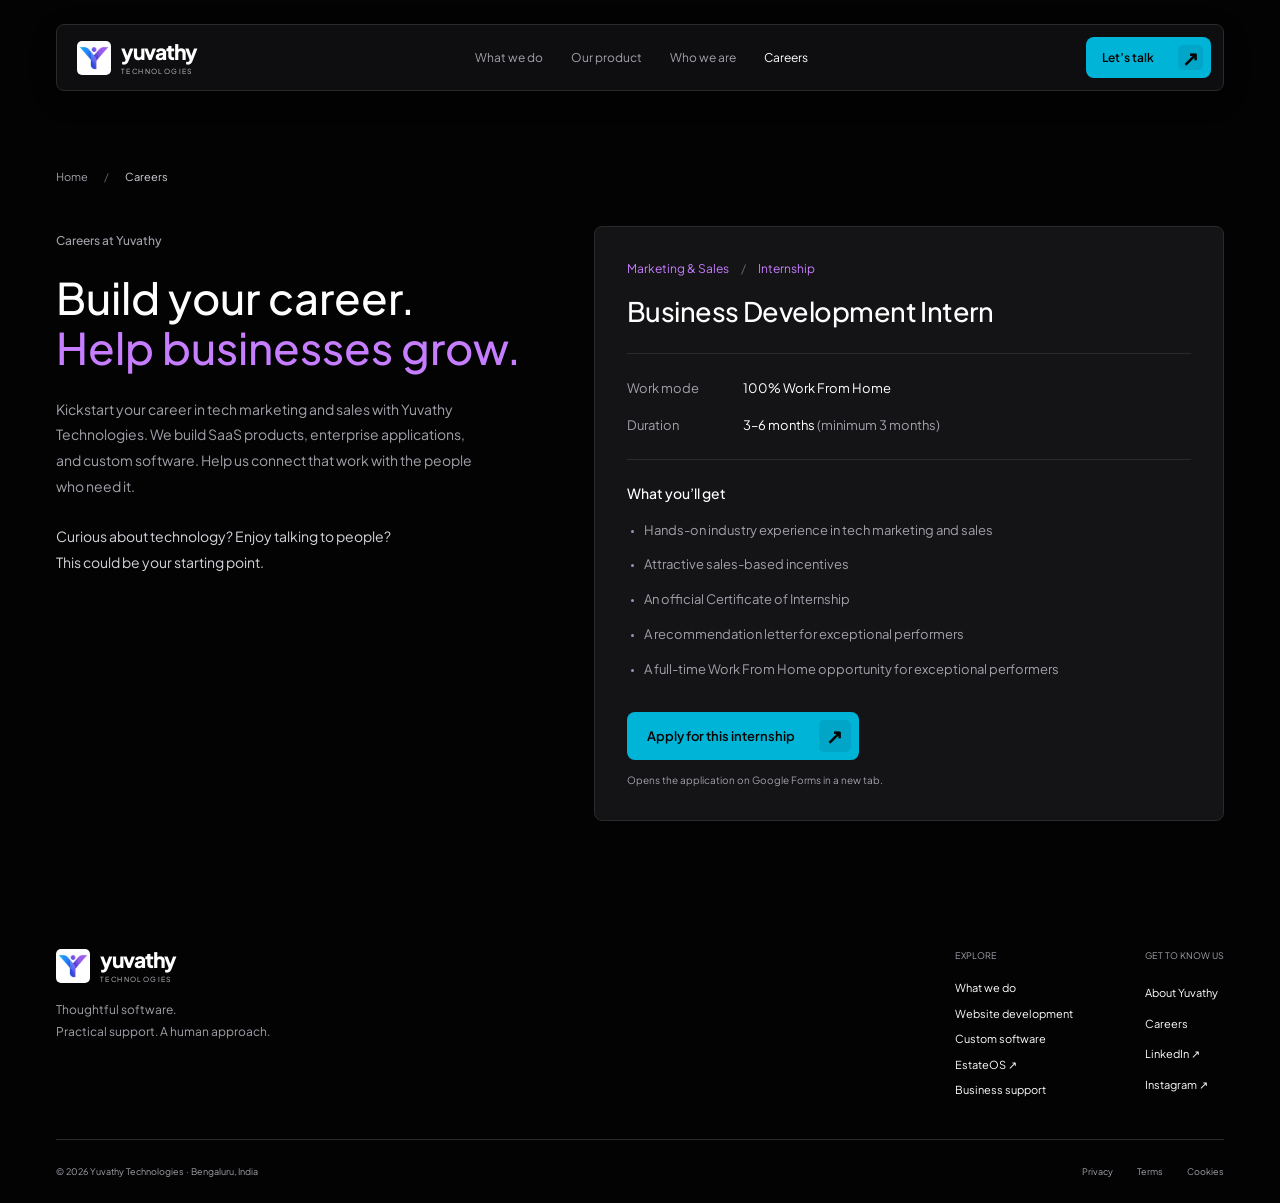
==== commit 7faeaae4: "Add website and custom software development service pages" ====
--- a/careers/index.html
+++ b/careers/index.html
@@ -44,11 +44,11 @@
         </div>
     </header>
     <nav class="mobile-menu" id="mobile-navigation" aria-label="Mobile navigation" inert>
-        <a href="/#services" style="--i:1">What we do</a>
-        <a href="/#products" style="--i:2">Our product</a>
-        <a href="/#about" style="--i:3">Who we are</a>
-        <a href="/careers/" style="--i:4">Careers</a>
-        <a href="/#contact" style="--i:5">Let’s talk ↗</a>
+        <a href="/#services">What we do</a>
+        <a href="/#products">Our product</a>
+        <a href="/#about">Who we are</a>
+        <a href="/careers/">Careers</a>
+        <a href="/#contact">Let’s talk ↗</a>
         <p>Bengaluru, India · hello@yuvathy.in</p>
     </nav>
 
@@ -90,7 +90,7 @@
             <div class="footer-top">
                 <div class="footer-brand"><a href="/" class="brand" aria-label="Yuvathy Technologies home"><img src="/assets/yuvathy-symbol.png" alt="" width="35" height="35"><span><span class="brand-name">yuvathy</span><span class="brand-kicker">Technologies</span></span></a><p>Thoughtful software.<br>Practical support. A human approach.</p></div>
                 <div class="footer-links">
-                    <div><small>Explore</small><a href="/#services">What we do</a><a href="https://estateos.yuvathy.in" target="_blank" rel="noopener noreferrer">EstateOS ↗</a><a href="/services/accounting-compliance/">Business support</a></div>
+                    <div><small>Explore</small><a href="/#services">What we do</a><a href="/services/website-development/">Website development</a><a href="/services/custom-software-development/">Custom software</a><a href="https://estateos.yuvathy.in" target="_blank" rel="noopener noreferrer">EstateOS ↗</a><a href="/services/accounting-compliance/">Business support</a></div>
                     <div><small>Get to know us</small><a href="/#about">About Yuvathy</a><a href="/careers/" aria-current="page">Careers</a><a href="https://www.linkedin.com/company/yuvathy-technologies/" target="_blank" rel="noopener noreferrer">LinkedIn ↗</a><a href="https://www.instagram.com/yuvathy.in/" target="_blank" rel="noopener noreferrer">Instagram ↗</a></div>
                 </div>
             </div>
--- a/css/site.css
+++ b/css/site.css
@@ -16,7 +16,11 @@
   --border: #2a2a2a;
   --radius: 8px;
   --section-space: 80px;
-  --curve: cubic-bezier(.22,.8,.25,1);
+  --curve: cubic-bezier(.23,1,.32,1);
+  --motion-press: 160ms;
+  --motion-hover: 200ms;
+  --motion-menu: 250ms;
+  --motion-fade: 150ms;
   --display: 'Plus Jakarta Sans', sans-serif;
   --max: 1240px;
 }
@@ -61,23 +65,20 @@
 .arrow {
   display: grid; place-items: center; flex: 0 0 auto;
   width: 32px; height: 32px; background: #03030314; border-radius: 5px;
-  font-size: 20px; line-height: 1; transition: transform .5s var(--curve);
+  font-size: 20px; line-height: 1; transition: transform var(--motion-hover) var(--curve);
 }
 .button {
   display: inline-flex; justify-content: space-between; align-items: center; gap: 24px;
   min-height: 48px; padding: 8px 8px 8px 20px;
   background: var(--primary); color: #030303; border: 0; border-radius: var(--radius);
   font-size: 13px; font-weight: 600;
-  transition: transform .5s var(--curve), background .5s var(--curve);
-}
-.button:hover { background: #38c9e6; }
-.button:hover .arrow { transform: translate(2px,-2px); }
+  transition: transform var(--motion-press) var(--curve), background var(--motion-hover) var(--curve), opacity var(--motion-press) var(--curve);
+}
 .button:active { transform: scale(.98); }
-.text-link { display: inline-flex; align-items: center; gap: 16px; font-size: 13px; font-weight: 500; }
+.text-link { display: inline-flex; align-items: center; gap: 16px; font-size: 13px; font-weight: 500; transition: opacity var(--motion-press) var(--curve); }
 .text-link .arrow { background: #ffffff08; color: var(--primary); }
-.text-link:hover .arrow { transform: translate(3px,-2px); }
+.text-link:active, .contact-link:active { opacity: .75; }
 .quiet-link { font-size: 12px; padding-block: 7px; border-bottom: 1px solid var(--border); color: #c3c3cb; }
-.quiet-link:hover { color: white; }
 
 /* Navigation is detached from the page edge. */
 .site-header { position: fixed; top: 24px; left: 0; right: 0; z-index: 20; pointer-events: none; }
@@ -92,29 +93,26 @@
 .brand-name { display: block; font-size: 21px; letter-spacing: -.06em; font-weight: 800; }
 .brand-kicker { display: block; margin-top: 6px; font: 400 7px/1 var(--display); letter-spacing: .2em; text-transform: uppercase; color: #c4c4cc; }
 .desktop-nav { display: flex; gap: 28px; font-size: 12px; }
-.desktop-nav a { color: var(--muted); transition: color .4s var(--curve); }
-.desktop-nav a:hover, .desktop-nav a[aria-current] { color: white; }
+.desktop-nav a { color: var(--muted); transition: color var(--motion-hover) var(--curve); }
+.desktop-nav a[aria-current] { color: white; }
 .nav-contact { min-height: 40px; padding-left: 16px; font-size: 12px; }
 .nav-contact .arrow { width: 25px; height: 25px; }
 .menu-toggle { display: none; width: 44px; height: 44px; position: relative; z-index: 32; background: transparent; border: 0; border-radius: 5px; }
-.menu-toggle span { position: absolute; left: 12px; width: 20px; height: 1.5px; background: white; transition: transform .5s var(--curve); }
+.menu-toggle span { position: absolute; left: 12px; width: 20px; height: 1.5px; background: white; transition: transform var(--motion-menu) var(--curve); }
 .menu-toggle span:first-child { transform: translateY(-4px); }
 .menu-toggle span:last-child { transform: translateY(4px); }
 .menu-toggle[aria-expanded=true] span:first-child { transform: rotate(45deg); }
 .menu-toggle[aria-expanded=true] span:last-child { transform: rotate(-45deg); }
 .mobile-menu {
   position: fixed; inset: 0; z-index: 19; display: flex; flex-direction: column; justify-content: center;
-  padding: 100px 32px 45px; background: #030303f5; backdrop-filter: blur(24px);
+  padding: 100px 32px 45px; background: var(--background);
   visibility: hidden; opacity: 0; pointer-events: none;
-  transition: opacity .5s var(--curve), visibility 0s .5s;
-}
-.mobile-menu.is-open { visibility: visible; opacity: 1; pointer-events: auto; transition: opacity .5s var(--curve), visibility 0s; }
+  transition: opacity var(--motion-menu) var(--curve), visibility 0s var(--motion-menu);
+}
+.mobile-menu.is-open { visibility: visible; opacity: 1; pointer-events: auto; transition: opacity var(--motion-menu) var(--curve), visibility 0s; }
 .mobile-menu a {
   display: block; font-size: clamp(28px,6vw,42px); line-height: 1.8; letter-spacing: -.03em;
-  transform: translateY(25px); opacity: 0;
-  transition: transform .65s var(--curve), opacity .65s var(--curve); transition-delay: calc(var(--i)*60ms);
-}
-.mobile-menu.is-open a { transform: none; opacity: 1; }
+}
 .mobile-menu p { margin-top: 32px; font: 10px/1.8 var(--display); }
 
 /* A typographic first screen with one atmospheric focal object. */
@@ -249,7 +247,7 @@
 .faq-list details:first-child { border-top: 1px solid var(--border); }
 .faq-list summary { display: flex; justify-content: space-between; align-items: center; gap: 24px; padding: 24px 0; list-style: none; cursor: pointer; font-size: 13px; }
 .faq-list summary::-webkit-details-marker { display: none; }
-.faq-list summary::after { content: '+'; color: var(--accent); font: 20px/1 var(--display); transition: transform .4s var(--curve); }
+.faq-list summary::after { content: '+'; color: var(--accent); font: 20px/1 var(--display); transition: transform var(--motion-press) var(--curve); }
 .faq-list details[open] summary::after { transform: rotate(45deg); }
 .faq-list details p { padding: 0 24px 24px 0; font-size: 13px; line-height: 1.85; }
 .faq-list details p a { color: var(--primary); text-decoration: underline; text-underline-offset: 3px; }
@@ -265,11 +263,10 @@
 .contact-person p { font-size: 11px; color: #c4c4ce; }
 .contact-options { align-self: center; }
 .contact-options-label { font-size: 11px; margin-bottom: 16px; }
-.contact-link { display: flex; align-items: center; justify-content: space-between; gap: 16px; padding: 20px 0; border-top: 1px solid var(--border); }
+.contact-link { display: flex; align-items: center; justify-content: space-between; gap: 16px; padding: 20px 0; border-top: 1px solid var(--border); transition: opacity var(--motion-press) var(--curve); }
 .contact-link small { display: block; margin-bottom: 5px; color: var(--muted); font: 9px/1.5 var(--display); }
 .contact-link strong { font-size: 18px; font-weight: 400; }
 .contact-link .arrow { width: 36px; height: 36px; background: #ffffff05; color: var(--primary); }
-.contact-link:hover .arrow { transform: translate(3px,-3px); }
 .contact-link.whatsapp { padding: 16px; margin-top: 16px; background: var(--accent); color: #030303; border: 0; border-radius: var(--radius); }
 .contact-link.whatsapp small { color: #44255c; }
 .contact-link.whatsapp strong { font-size: 13px; font-weight: 500; }
@@ -281,12 +278,8 @@
 .footer-links { display: flex; gap: 72px; font-size: 11px; }
 .footer-links div { display: grid; gap: 8px; }
 .footer-links small { margin-bottom: 8px; color: var(--muted); font: 9px/1.5 var(--display); text-transform: uppercase; }
-.footer-links a:hover { color: var(--primary); }
 .footer-bottom { display: flex; justify-content: space-between; gap: 24px; padding-top: 24px; margin-top: 40px; border-top: 1px solid var(--border); font: 9px/1.7 var(--display); color: var(--muted); }
 .footer-legal { display: flex; gap: 24px; }
-.reveal { opacity: 1; transform: none; }
-.motion-ready .reveal { opacity: 0; transform: translateY(24px); transition: opacity .9s var(--curve), transform .9s var(--curve); transition-delay: var(--delay,0ms); }
-.motion-ready .reveal.is-visible { opacity: 1; transform: none; }
 
 @media (min-width: 1500px) {
   .hero { padding-top: 208px; }
@@ -438,7 +431,6 @@
   .footer-links { gap: 40px; margin-top: 32px; }
   .footer-bottom { display: block; margin-top: 32px; font-size: 8px; }
   .footer-legal { margin-top: 16px; }
-  .motion-ready .reveal { transform: translateY(16px); }
 }
 @media (max-width: 360px) {
   .hero-actions { flex-wrap: wrap; gap: 12px 24px; }
@@ -453,9 +445,11 @@
 .home-page .hero { padding-top: 160px; padding-bottom: 48px; }
 .home-page .hero-art { width: min(440px, 100%); justify-self: end; }
 .home-page .section-heading { margin-bottom: 32px; }
-.home-page .service-core { min-height: 0; padding: 28px; }
+.home-page .service-core { min-height: 0; height: 100%; padding: 28px; }
 .home-page .service-core h3 { margin-top: 24px; font-size: 25px; }
 .home-page .service-core .text-link { margin-top: 28px; }
+.home-page .service-links { display: grid; gap: 10px; margin-top: 24px; }
+.home-page .service-links .text-link { margin-top: 0; min-height: 44px; justify-content: space-between; }
 .home-page .product-heading { margin-bottom: 28px; }
 .home-page .product-copy .button { margin-top: 24px; }
 .home-page .about-layout { align-items: start; }
@@ -490,8 +484,25 @@
   .careers-strip h2 { font-size: 21px; }
   .home-page .contact-core { padding: 32px 24px; }
 }
+@media (hover: hover) and (pointer: fine) {
+  .button:hover { background: #38c9e6; }
+  .quiet-link:hover, .desktop-nav a:hover { color: white; }
+  .footer-links a:hover { color: var(--primary); }
+}
+@media (hover: hover) and (pointer: fine) and (prefers-reduced-motion: no-preference) {
+  .button:hover .arrow { transform: translate(2px,-2px); }
+  .text-link:hover .arrow { transform: translate(3px,-2px); }
+  .contact-link:hover .arrow { transform: translate(3px,-3px); }
+}
 @media (prefers-reduced-motion: reduce) {
+  :root { --motion-menu: 150ms; }
   html { scroll-behavior: auto; }
-  *, *::before, *::after { transition: none !important; animation: none !important; }
-  .motion-ready .reveal { opacity: 1; transform: none; }
-}
+  .arrow, .menu-toggle span, .faq-list summary::after { transition: none; }
+  .button:active { transform: none; opacity: .8; }
+}
+/* Keyboard navigation never waits for a visual transition. */
+html[data-input="keyboard"] { scroll-behavior: auto; }
+html[data-input="keyboard"] :is(.mobile-menu, .button, .text-link, .contact-link, .arrow, .desktop-nav a, .legal-nav a),
+html[data-input="keyboard"] .menu-toggle span,
+html[data-input="keyboard"] .faq-list summary::after { transition: none; }
+html[data-input="keyboard"] .button:active { transform: none; opacity: .8; }
--- a/css/pages.css
+++ b/css/pages.css
@@ -4,7 +4,6 @@
   background: #1a1a1a;
   box-shadow: inset 0 0 0 1px var(--border);
 }
-.button-secondary:hover { background: #242428; }
 .button-secondary .arrow { background: #ffffff08; color: var(--accent); }
 .footer-legal a[aria-current="page"] { color: var(--accent); }
 
@@ -33,9 +32,9 @@
   color: var(--muted);
   font-size: 12px;
   line-height: 1.6;
-  transition: color .4s var(--curve);
-}
-.legal-nav a:hover, .legal-nav a[aria-current] { color: var(--accent); }
+  transition: color var(--motion-hover) var(--curve);
+}
+.legal-nav a[aria-current] { color: var(--accent); }
 .legal-document { max-width: 820px; min-width: 0; }
 .legal-document section { scroll-margin-top: 124px; }
 .legal-document section + section { margin-top: 40px; padding-top: 40px; border-top: 1px solid var(--border); }
@@ -72,7 +71,6 @@
 .service-breadcrumb { margin-bottom: 40px; }
 .service-breadcrumb ol { display: flex; flex-wrap: wrap; gap: 8px 16px; color: var(--muted); font-size: 11px; }
 .service-breadcrumb li + li::before { content: '/'; margin-right: 16px; color: #5b5b65; }
-.service-breadcrumb a:hover { color: var(--primary); }
 .service-breadcrumb li[aria-current] { color: #d1d1da; }
 .service-hero-grid { display: grid; grid-template-columns: 1.25fr .75fr; gap: 64px; align-items: center; }
 .service-hero-content h1 { max-width: 760px; font-size: clamp(40px, 4.2vw, 58px); line-height: 1.1; }
@@ -131,6 +129,12 @@
 .service-cta-actions { display: grid; gap: 16px; }
 .service-disclaimer { max-width: 900px; margin: 24px auto 0; color: var(--muted); text-align: center; font-size: 10px; line-height: 1.85; }
 
+@media (hover: hover) and (pointer: fine) {
+  .button-secondary:hover { background: #242428; }
+  .legal-nav a:hover { color: var(--accent); }
+  .service-breadcrumb a:hover { color: var(--primary); }
+}
+
 @media (max-width: 1100px) {
   .legal-layout { grid-template-columns: 190px minmax(0, 1fr); gap: 48px; }
   .service-hero-grid { grid-template-columns: 1.1fr .9fr; gap: 40px; }
@@ -199,3 +203,75 @@
   .service-hero-content h1 { font-size: 35px; }
   .service-detail-page .section-header h2 { font-size: 31px; }
 }
+
+/* Software services: short briefs, open rows, and immediate reading content. */
+.digital-service-page { --section-space: 64px; }
+.digital-hero-grid { display: grid; grid-template-columns: 1.3fr .7fr; gap: 80px; align-items: center; }
+.digital-service-page .service-hero-content h1 { font-size: clamp(40px, 4.2vw, 56px); line-height: 1.12; }
+.digital-service-page .service-hero-content > p { max-width: 570px; }
+.digital-hero-actions { align-items: center; gap: 20px; }
+.digital-hero-actions .quiet-link { font-size: 12px; }
+.project-note { padding-left: 24px; border-left: 2px solid var(--accent); }
+.project-note h2 { font-size: 13px; line-height: 1.6; color: var(--accent); }
+.project-note > p { margin-top: 16px; font-size: 22px; line-height: 1.6; color: #dedee5; }
+.project-note small { display: block; max-width: 290px; margin-top: 24px; font-size: 12px; line-height: 1.8; color: var(--muted); }
+.digital-service-page main > .digital-scope { background: #0b0b0d; border-block: 1px solid #ffffff06; }
+.digital-scope-grid { display: grid; grid-template-columns: .9fr 1.1fr; gap: 80px; align-items: start; }
+.digital-section-intro h2 { font-size: clamp(32px, 3.2vw, 42px); line-height: 1.15; }
+.digital-section-intro > p { max-width: 340px; margin-top: 24px; font-size: 14px; line-height: 1.8; }
+.digital-service-list { margin: 0; }
+.digital-service-list > div + div { margin-top: 24px; padding-top: 24px; border-top: 1px solid var(--border); }
+.digital-service-list dt { font-size: 20px; font-weight: 500; line-height: 1.4; }
+.digital-service-list dd { max-width: 510px; margin: 10px 0 0; font-size: 14px; line-height: 1.8; color: var(--muted); }
+.digital-scope-note { margin-top: 28px; font-size: 12px; line-height: 1.8; }
+.digital-process h2 { font-size: clamp(30px, 3vw, 38px); line-height: 1.2; }
+.digital-process-list { display: grid; grid-template-columns: repeat(3, minmax(0, 1fr)); gap: 40px; margin-top: 32px; }
+.digital-process-list li { padding-top: 20px; border-top: 1px solid var(--border); }
+.digital-process-list h3 { font-size: 17px; }
+.digital-process-list p { max-width: 340px; margin-top: 12px; font-size: 13px; line-height: 1.8; }
+.digital-service-page main > .digital-proof { padding-bottom: 0; }
+.product-proof { display: grid; grid-template-columns: 44px 1fr auto; align-items: center; gap: 24px; padding-block: 24px; border-block: 1px solid var(--border); }
+.product-proof .eyebrow { margin-bottom: 8px; font-size: 11px; }
+.product-proof h2 { font-size: 22px; line-height: 1.4; }
+.product-proof p { max-width: 600px; margin-top: 8px; font-size: 13px; line-height: 1.8; }
+.product-proof .text-link { white-space: nowrap; }
+.digital-service-page main > .digital-cta { padding-top: 0; padding-bottom: 32px; }
+.digital-cta-layout { display: flex; align-items: center; justify-content: space-between; gap: 48px; padding-top: 40px; border-top: 1px solid var(--border); }
+.digital-cta-layout > div { max-width: 690px; }
+.digital-cta-layout h2 { font-size: clamp(30px, 3vw, 38px); line-height: 1.2; }
+.digital-cta-layout p { max-width: 570px; margin-top: 20px; font-size: 14px; line-height: 1.8; }
+.digital-cta-layout > .button { flex-shrink: 0; }
+.digital-related-link { display: inline-block; margin-top: 24px; }
+@media (max-width: 1100px) {
+  .digital-hero-grid, .digital-scope-grid { gap: 40px; }
+  .digital-service-page .service-hero-content h1 { font-size: 46px; }
+}
+@media (max-width: 900px) {
+  .digital-hero-grid { grid-template-columns: 1fr; gap: 40px; }
+  .project-note { max-width: 600px; }
+  .project-note > p { font-size: 18px; }
+  .project-note small { max-width: none; margin-top: 12px; }
+  .digital-cta-layout { align-items: start; flex-direction: column; gap: 24px; }
+}
+@media (max-width: 767px) {
+  .digital-service-page main > section { padding-block: 48px; }
+  .digital-service-page main > .service-hero { padding-top: 128px; }
+  .digital-service-page .service-hero-content h1 { font-size: 38px; }
+  .digital-service-page .service-hero-content h1 br { display: none; }
+  .digital-scope-grid { grid-template-columns: 1fr; gap: 32px; }
+  .digital-section-intro h2 { font-size: 33px; }
+  .digital-section-intro > p { margin-top: 20px; }
+  .digital-process-list { grid-template-columns: 1fr; gap: 24px; }
+  .digital-process-list p { max-width: 500px; }
+  .digital-service-page main > .service-faq { padding-top: 0; }
+  .digital-service-page .service-faq-intro h2 { max-width: 360px; font-size: 30px; }
+  .product-proof { grid-template-columns: 36px 1fr; gap: 16px; }
+  .product-proof > img { width: 36px; height: 36px; }
+  .product-proof > .text-link { grid-column: 2; }
+  .product-proof h2 { font-size: 20px; }
+  .digital-cta-layout { padding-top: 32px; }
+}
+@media (max-width: 360px) {
+  .digital-service-page .service-hero-content h1 { font-size: 34px; }
+  .digital-hero-actions .button { font-size: 11px; }
+}
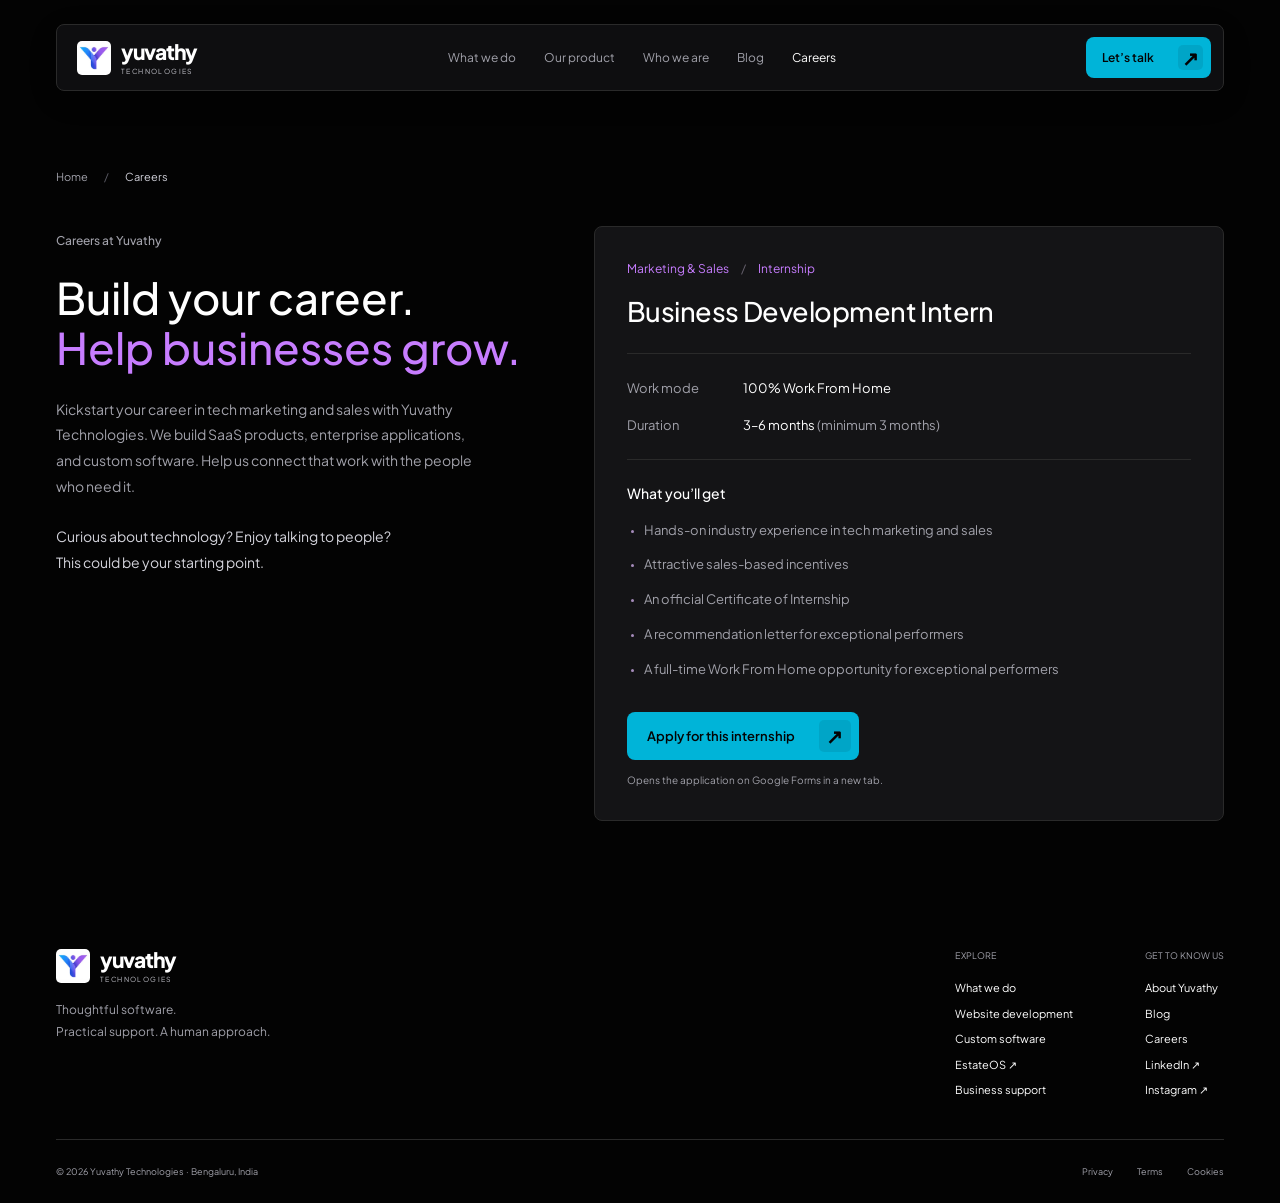
==== commit 182565b7: "Add blog with practical guides, RSS feed, and static publishing tools" ====
--- a/careers/index.html
+++ b/careers/index.html
@@ -37,6 +37,7 @@
                 <a href="/#services">What we do</a>
                 <a href="/#products">Our product</a>
                 <a href="/#about">Who we are</a>
+                <a href="/blog/">Blog</a>
                 <a href="/careers/" aria-current="page">Careers</a>
             </nav>
             <a href="/#contact" class="button nav-contact">Let’s talk <span class="arrow" aria-hidden="true">↗</span></a>
@@ -47,6 +48,7 @@
         <a href="/#services">What we do</a>
         <a href="/#products">Our product</a>
         <a href="/#about">Who we are</a>
+        <a href="/blog/">Blog</a>
         <a href="/careers/">Careers</a>
         <a href="/#contact">Let’s talk ↗</a>
         <p>Bengaluru, India · hello@yuvathy.in</p>
@@ -91,7 +93,7 @@
                 <div class="footer-brand"><a href="/" class="brand" aria-label="Yuvathy Technologies home"><img src="/assets/yuvathy-symbol.png" alt="" width="35" height="35"><span><span class="brand-name">yuvathy</span><span class="brand-kicker">Technologies</span></span></a><p>Thoughtful software.<br>Practical support. A human approach.</p></div>
                 <div class="footer-links">
                     <div><small>Explore</small><a href="/#services">What we do</a><a href="/services/website-development/">Website development</a><a href="/services/custom-software-development/">Custom software</a><a href="https://estateos.yuvathy.in" target="_blank" rel="noopener noreferrer">EstateOS ↗</a><a href="/services/accounting-compliance/">Business support</a></div>
-                    <div><small>Get to know us</small><a href="/#about">About Yuvathy</a><a href="/careers/" aria-current="page">Careers</a><a href="https://www.linkedin.com/company/yuvathy-technologies/" target="_blank" rel="noopener noreferrer">LinkedIn ↗</a><a href="https://www.instagram.com/yuvathy.in/" target="_blank" rel="noopener noreferrer">Instagram ↗</a></div>
+                    <div><small>Get to know us</small><a href="/#about">About Yuvathy</a><a href="/blog/">Blog</a><a href="/careers/" aria-current="page">Careers</a><a href="https://www.linkedin.com/company/yuvathy-technologies/" target="_blank" rel="noopener noreferrer">LinkedIn ↗</a><a href="https://www.instagram.com/yuvathy.in/" target="_blank" rel="noopener noreferrer">Instagram ↗</a></div>
                 </div>
             </div>
             <div class="footer-bottom"><span>© 2026 Yuvathy Technologies · Bengaluru, India</span><div class="footer-legal"><a href="/privacy.html">Privacy</a><a href="/terms.html">Terms</a><a href="/cookies.html">Cookies</a></div></div>
--- a/css/site.css
+++ b/css/site.css
@@ -506,3 +506,8 @@
 html[data-input="keyboard"] .menu-toggle span,
 html[data-input="keyboard"] .faq-list summary::after { transition: none; }
 html[data-input="keyboard"] .button:active { transform: none; opacity: .8; }
+@media (max-width: 767px) and (max-height: 600px) {
+  .mobile-menu { justify-content: flex-start; overflow-y: auto; padding-top: 104px; }
+  .mobile-menu a { font-size: 26px; line-height: 1.6; }
+  .mobile-menu p { margin-top: 24px; }
+}
--- a/css/pages.css
+++ b/css/pages.css
@@ -275,3 +275,85 @@
   .digital-service-page .service-hero-content h1 { font-size: 34px; }
   .digital-hero-actions .button { font-size: 11px; }
 }
+
+/* Blog: an open editorial index and a quiet, readable article column. */
+.blog-main { padding: 168px 0 64px; }
+.blog-intro { max-width: 860px; margin-bottom: 64px; }
+.blog-intro h1 { font-size: clamp(44px, 5vw, 64px); line-height: 1.08; }
+.blog-intro > p { max-width: 590px; margin-top: 24px; font-size: 16px; line-height: 1.8; }
+.blog-list-heading { display: flex; align-items: center; justify-content: space-between; gap: 24px; margin-bottom: 16px; }
+.blog-list-heading h2 { font-size: 14px; line-height: 1.5; color: var(--muted); }
+.blog-entry { display: grid; grid-template-columns: 170px minmax(0, 1fr) 32px; align-items: start; gap: 32px; padding-block: 32px; border-top: 1px solid var(--border); }
+.blog-entries article:last-child { border-bottom: 1px solid var(--border); }
+.blog-entry-meta { display: grid; gap: 8px; color: var(--muted); font-size: 11px; line-height: 1.6; }
+.blog-entry-meta > span:first-child { color: var(--accent); }
+.blog-entry-copy { transition: opacity var(--motion-press) var(--curve); }
+.blog-entry-copy h2 { max-width: 800px; font-size: 28px; line-height: 1.3; transition: color var(--motion-hover) var(--curve); }
+.blog-entry-copy p { max-width: 760px; margin-top: 16px; font-size: 14px; line-height: 1.8; }
+.blog-entry > .arrow { background: #ffffff08; color: var(--primary); }
+.blog-entry:active .blog-entry-copy, .article-related-link:active { opacity: .75; }
+.blog-page .site-footer { border-top: 1px solid var(--border); }
+.article-main { padding: 160px 0 64px; }
+.container.article-width { max-width: 760px; }
+.article-header .service-breadcrumb { margin-bottom: 32px; }
+.article-header h1 { font-size: clamp(36px, 4vw, 50px); line-height: 1.15; }
+.article-intro { margin-top: 28px; font-size: 18px; line-height: 1.8; color: #c2c2cc; }
+.article-meta { display: flex; flex-wrap: wrap; gap: 10px 24px; margin-top: 28px; padding-bottom: 32px; border-bottom: 1px solid var(--border); font-size: 11px; line-height: 1.7; color: var(--muted); }
+.article-meta > a { color: var(--accent); text-decoration: underline; text-underline-offset: 4px; }
+.article-content { padding-top: 40px; }
+.article-content section + section { margin-top: 40px; }
+.article-content h2 { margin-bottom: 20px; font-size: 26px; line-height: 1.35; }
+.article-content h3 { margin-bottom: 12px; font-size: 17px; line-height: 1.4; }
+.article-content p, .article-content dd, .article-content td { font-size: 16px; line-height: 1.9; color: #b8b8c4; overflow-wrap: anywhere; }
+.article-content p + p { margin-top: 20px; }
+.article-content a { color: var(--primary); text-decoration: underline; text-underline-offset: 4px; }
+.article-content table { width: 100%; margin-block: 24px; border-collapse: collapse; table-layout: fixed; text-align: left; }
+.article-content caption { padding-bottom: 16px; text-align: left; font-size: 13px; color: var(--muted); }
+.article-content th { font-size: 13px; font-weight: 500; line-height: 1.7; }
+.article-content td { font-size: 14px; line-height: 1.8; }
+.article-content th, .article-content td { vertical-align: top; padding: 16px 16px 16px 0; border-bottom: 1px solid var(--border); }
+.article-content th:last-child, .article-content td:last-child { padding-right: 0; }
+.article-note { margin-block: 24px; padding-left: 24px; border-left: 2px solid var(--accent); }
+.article-brief { margin-block: 24px; }
+.article-brief > div { display: grid; grid-template-columns: 120px minmax(0, 1fr); gap: 24px; padding-block: 16px; border-top: 1px solid var(--border); }
+.article-brief > div:last-child { border-bottom: 1px solid var(--border); }
+.article-brief dt { padding-top: 3px; font-size: 14px; font-weight: 500; }
+.article-brief dd { margin: 0; }
+.article-cta { margin-top: 48px; padding-top: 32px; border-top: 1px solid var(--border); }
+.article-cta h2 { font-size: 26px; line-height: 1.35; }
+.article-cta p { margin-top: 16px; font-size: 14px; line-height: 1.8; }
+.article-cta .text-link { min-height: 44px; margin-top: 16px; }
+.article-related { margin-top: 48px; }
+.article-related > h2 { margin-bottom: 24px; font-size: 22px; line-height: 1.4; }
+.article-related-link { display: flex; align-items: center; justify-content: space-between; gap: 24px; min-height: 64px; padding-block: 16px; border-top: 1px solid var(--border); font-size: 15px; line-height: 1.6; transition: opacity var(--motion-press) var(--curve); }
+.article-related-link .arrow { background: #ffffff08; color: var(--primary); }
+.article-back { display: inline-block; margin-top: 24px; }
+@media (hover: hover) and (pointer: fine) {
+  .blog-entry:hover h2, .article-related-link:hover { color: var(--primary); }
+}
+html[data-input="keyboard"] :is(.blog-entry-copy, .article-related-link) { transition: none; }
+@media (max-width: 900px) {
+  .blog-entry { grid-template-columns: 140px minmax(0, 1fr) 32px; gap: 24px; }
+  .blog-entry-copy h2 { font-size: 25px; }
+}
+@media (max-width: 767px) {
+  .blog-main, .article-main { padding-top: 128px; padding-bottom: 48px; }
+  .blog-intro { margin-bottom: 40px; }
+  .blog-intro h1 { font-size: 42px; }
+  .blog-intro > p { font-size: 15px; }
+  .blog-entry { grid-template-columns: minmax(0, 1fr) 32px; gap: 16px; padding-block: 28px; }
+  .blog-entry-meta { grid-column: 1 / -1; display: flex; flex-wrap: wrap; gap: 8px 16px; font-size: 10px; }
+  .blog-entry-copy h2 { font-size: 23px; }
+  .blog-entry-copy p { margin-top: 12px; }
+  .article-header h1 { font-size: 36px; }
+  .article-header .eyebrow { margin-bottom: 20px; }
+  .article-intro { font-size: 17px; margin-top: 24px; }
+  .article-meta { gap: 8px 16px; font-size: 10px; }
+  .article-content { padding-top: 32px; }
+  .article-content h2 { font-size: 23px; }
+  .article-content section + section { margin-top: 32px; }
+  .article-content p, .article-content dd { font-size: 15px; }
+  .article-brief > div { grid-template-columns: 90px minmax(0, 1fr); gap: 16px; }
+  .article-note { padding-left: 16px; }
+  .article-cta h2 { font-size: 24px; }
+}
